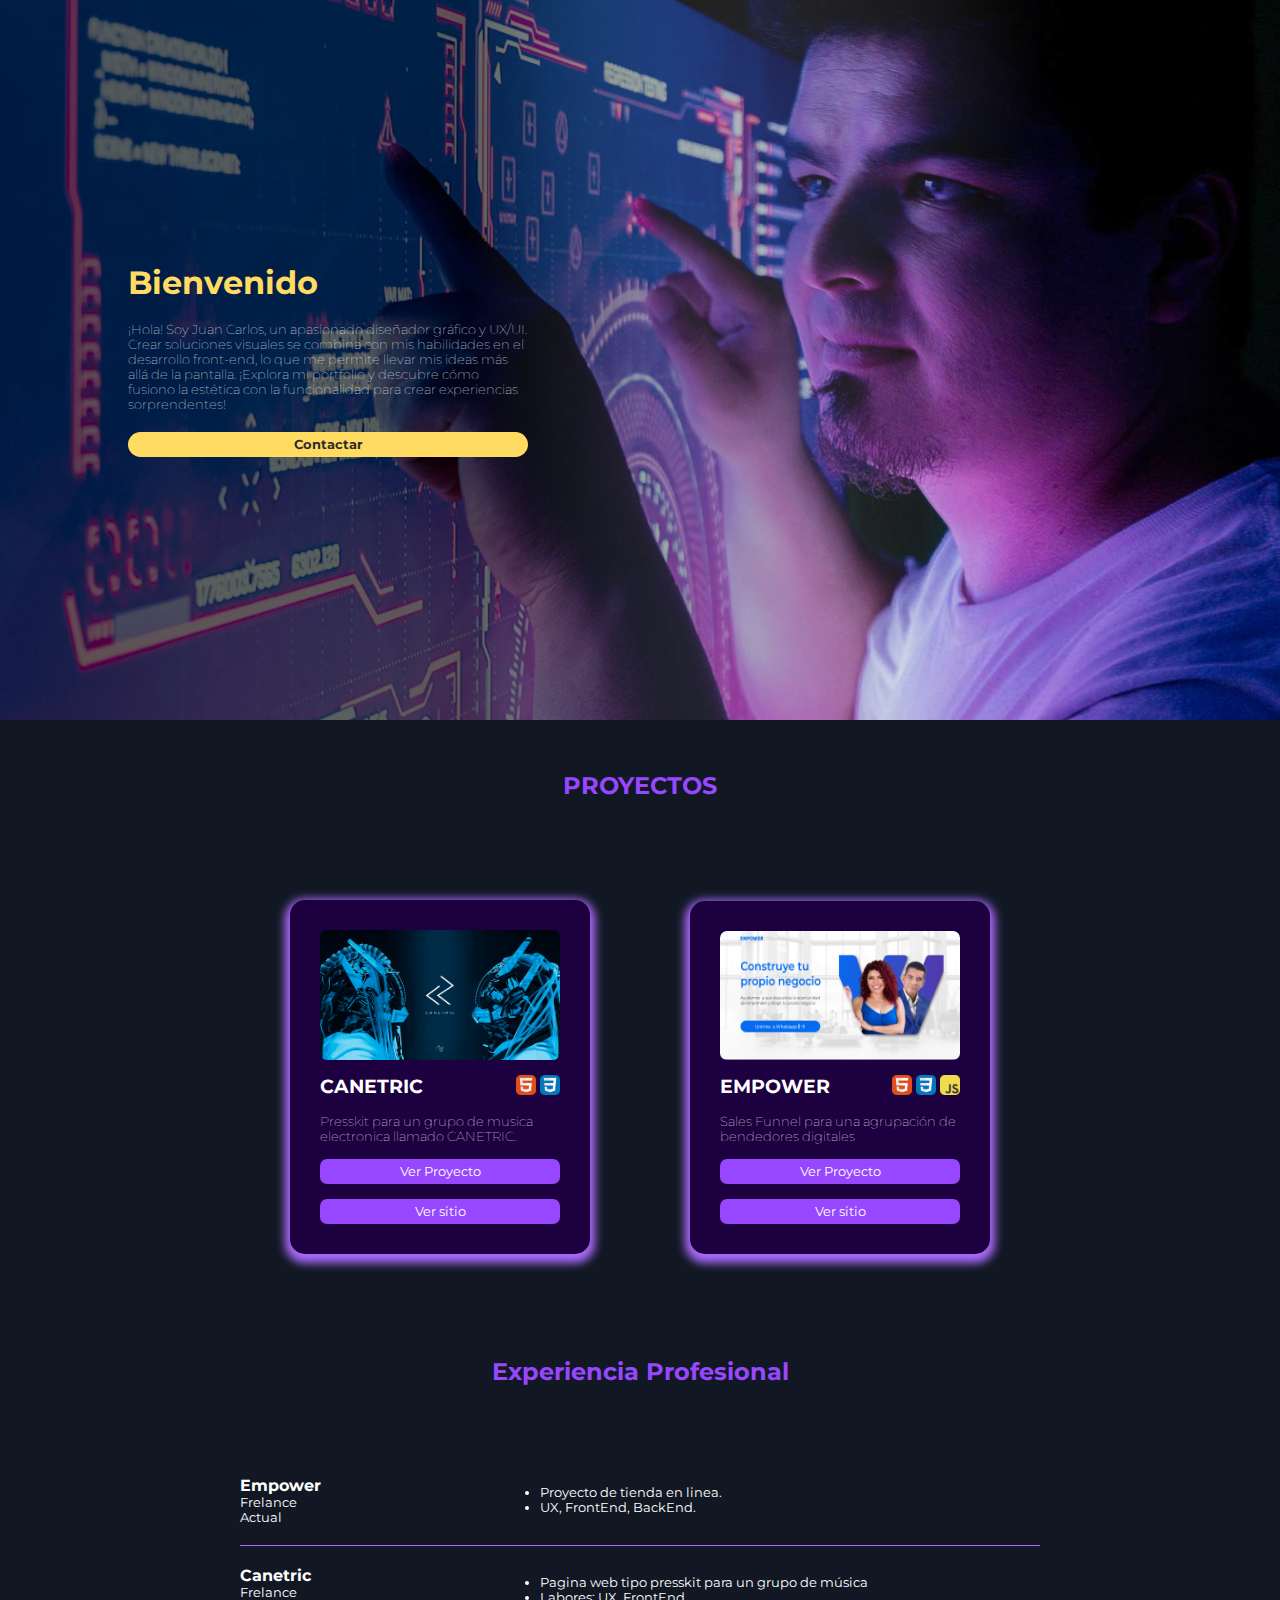
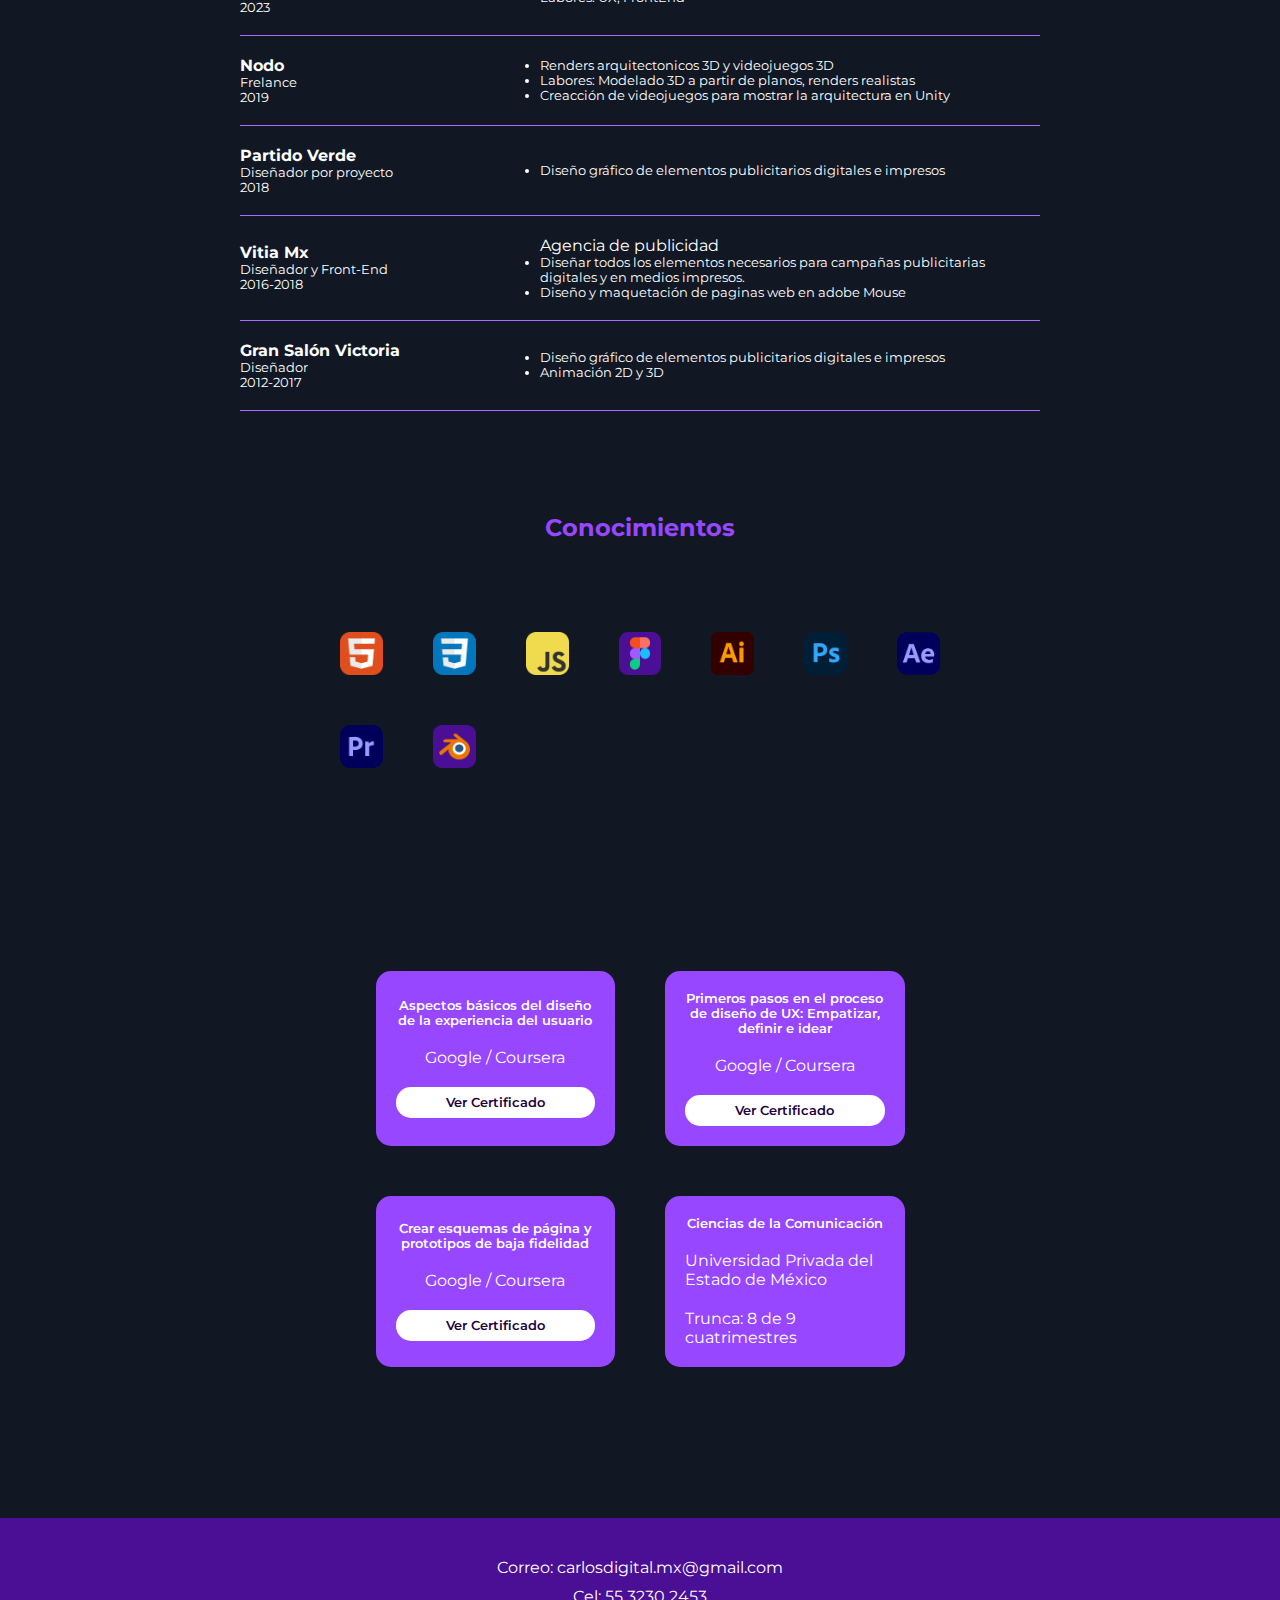
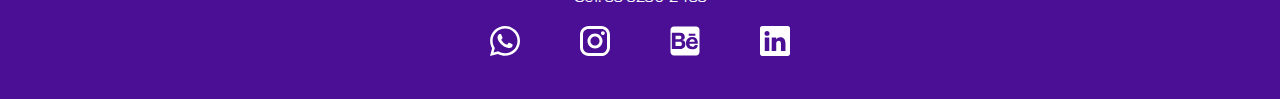
==== index.html @ 56fa0056 "Add files via upload" ====
<!DOCTYPE html>
<html lang="en">
<head>
    <meta charset="UTF-8">
    <meta name="viewport" content="width=device-width, initial-scale=1.0">
    <title>Portfolio Juan Carlos</title>
    <link rel="stylesheet" href="css/style.css">
    <link rel="stylesheet" media="screen and (max-width: 768px)"  href="css/mobile.css">
</head>
<body>
<header>
    
    <div class="contenedor">

        <h1>
            Bienvenido
        </h1>
        <p class="contenedor-texto">
           ¡Hola! Soy Juan Carlos, un apasionado diseñador gráfico y UX/UI. Crear soluciones visuales se combina con mis habilidades en el desarrollo front-end, lo que me permite llevar mis ideas más allá de la pantalla. ¡Explora mi portfolio y descubre cómo fusiono la estética con la funcionalidad para crear experiencias sorprendentes! 
        </p>
        <a href="https://wa.me/525532302453" class="btn-cv">
            Contactar
        </a>
    </div>
</header>
<section>
    <h2>
        PROYECTOS
    </h2>
    <article class="container">
        <div class="proyecto">
            <img src="assets/canetric-miniatura.png" alt="" class="img-proyecto">
            <div class="titulo-proyecto">
                <h3>CANETRIC</h3>
                <div class="tecnologias">
                    <img src="assets/html.png" alt="" class="mini-tech">
                    <img src="assets/css.png" alt="" class="mini-tech">
                </div>
            </div>
            <p class="p-proyectos">
                Presskit para un grupo de musica electronica llamado CANETRIC.
            </p>
            <a href="https://www.behance.net/gallery/173732351/Canetric" class="btn-proyecto" target="_blank">
                Ver Proyecto
            </a>
            <a href="https://www.canetric.com" class="btn-proyecto" target="_blank">
                Ver sitio
            </a>
        </div>

        <div class="proyecto">
            <img src="assets/Empower-Miniatura.png" alt="" class="img-proyecto">
            <div class="titulo-proyecto">
                <h3>EMPOWER</h3>
                <div class="tecnologias">
                    <img src="assets/html.png" alt="" class="mini-tech">
                    <img src="assets/css.png" alt="" class="mini-tech">
                    <img src="assets/js.png" alt="" class="mini-tech">
                </div>
            </div>
            <p class="p-proyectos">
            Sales Funnel para una agrupación de bendedores digitales
            </p>
            <a href="https://www.behance.net/gallery/175284687/Embudo-de-ventas" class="btn-proyecto" target="_blank">
                Ver Proyecto
            </a>
            <a href="https://empower-production.up.railway.app/index.html" class="btn-proyecto" target="_blank">
                Ver sitio
            </a>
        </div>

    </article>
</section>

<section>
    <h2>Experiencia Profesional</h2>
    <article class="lista">
        <div class="trabajo">
            <div class="empresa">
                <h5>Empower</h5>
                <span class="puesto">Frelance</span>
                <span class="fecha">Actual</span>
            </div>
            <div class="labores">
                <ul>
                    <li>
                        Proyecto de tienda en linea.
                    </li>
                    <li>
                        UX, FrontEnd, BackEnd.
                    </li>
                </ul>
            </div>
        </div>
        
        <div class="trabajo">
            <div class="empresa">
                <h5>Canetric</h5>
                <span class="puesto">Frelance</span>
                <span class="fecha">2023</span>
            </div>
            <div class="labores">
                <ul>
                    <li>
                        Pagina web tipo presskit para un grupo de música

                    </li>
                    <li>

                        Labores: UX, FrontEnd
                    </li>
                </ul>
            </div>
        </div>

        <div class="trabajo">
            <div class="empresa">
                <h5>Nodo</h5>
                <span class="puesto">Frelance</span>
                <span class="fecha">2019</span>
            </div>
            <div class="labores">
                <ul>
                    <li>
                        Renders arquitectonicos 3D y videojuegos 3D

                    </li>
                    
                    <li>
                        Labores: Modelado 3D a partir de planos, renders realistas
                        
                    </li>
                    
                    <li>
                        Creacción de videojuegos para mostrar la arquitectura en Unity

                    </li>
                </ul>
            </div>
        </div>

        <div class="trabajo">
            <div class="empresa">
                <h5>Partido Verde</h5>
                <span class="puesto">Diseñador por proyecto</span>
                <span class="fecha">2018</span>
            </div>
            <div class="labores">
                <ul>
                    <li>
                        
                        Diseño gráfico de elementos publicitarios digitales e impresos
                    </li>
                </ul>
            </div>
        </div>

        <div class="trabajo">
            <div class="empresa">
                <h5>Vitia Mx</h5>
                <span class="puesto">Diseñador y Front-End</span>
                <span class="fecha">2016-2018</span>
            </div>
            <div class="labores">
                Agencia de publicidad
                <ul>
                    <li>
                        Diseñar todos los elementos necesarios
                        para campañas publicitarias digitales y en medios
                        impresos.

                    </li>
                    <li>
                        Diseño y maquetación de paginas web en adobe Mouse

                    </li>
                </ul>
            </div>
        </div>

        <div class="trabajo">
            <div class="empresa">
                <h5>Gran Salón Victoria</h5>
                <span class="puesto">Diseñador</span>
                <span class="fecha">2012-2017</span>
            </div>
            <div class="labores">
                <ul>
                    <li>
                        Diseño gráfico de elementos publicitarios digitales
                        e impresos

                    </li>
                    <li>
                        Animación 2D y 3D

                    </li>
                </ul>
            </div>
        </div>
    </article>
</section>

<section class="fondoLogos">
    <h2>Conocimientos</h2>
    <div class="logos">
        <img src="assets/html.png" alt="" class="logo">
        <img src="assets/css.png" alt="" class="logo">
        <img src="assets/js.png" alt=""class="logo">
        <img src="assets/figma.png" alt=""class="logo">
        <img src="assets/ai.png" alt=""class="logo">
        <img src="assets/ps.png" alt=""class="logo">
        <img src="assets/ae.png" alt=""class="logo">
        <img src="assets/pr.png" alt=""class="logo">
        <img src="assets/blender.png" alt=""class="logo">
    </div>
</section>

<section>
    <article class="estudios-contenedor">
        <div class="card">
            <p class="nombre-curso">
                Aspectos básicos del diseño
                de la experiencia del usuario

            </p>
            <span>
                Google / Coursera
            </span>
            <a href="https://www.coursera.org/verify/RHEYUBNAGC42" class="btn-certificado" target="_blank">
                Ver Certificado

            </a>
        </div>
        <div class="card">
            <p class="nombre-curso">
                Primeros pasos en el proceso de
                diseño de UX: Empatizar, definir
                e idear
            </p>
            <span>
                Google / Coursera
            </span>
            <a href="https://www.coursera.org/verify/2RDZVHKWVHGW" class="btn-certificado" target="_blank">
                Ver Certificado

            </a>
        </div>
        <div class="card">
            <p class="nombre-curso">
                Crear esquemas de página y
                prototipos de baja fidelidad
            </p>
            <span>
                Google / Coursera
            </span>
            <a href="https://www.coursera.org/verify/Z3CFG7VEZZ9T" class="btn-certificado" target="_blank">
                Ver Certificado

            </a>
            
        </div>
        <div class="card">
            <p class="nombre-curso">
                Ciencias de la Comunicación
            </p>
            <span>
                Universidad Privada del Estado de México
            </span>
           <span class="trunca">
            Trunca: 8 de 9 cuatrimestres
           </span>
        </div>
    </article>
</section>
<footer>
    <div class="contacto">
        <span>Correo: carlosdigital.mx@gmail.com</span>
        <span>Cel: 55 3230 2453</span>
    </div>
    <div class="enlaces">
        <a href=" https://wa.me/525532302453" target="_blank">
            <img src="assets/whats.svg" alt="" class="icono">

        </a>

        <a href="https://www.instagram.com/carlosdigital_mx/" target="_blank">
            <img src="assets/insta.svg" alt="" class="icono">
            
        </a>

        <a href="https://www.behance.net/juancarlosmx" target="_blank">
            <img src="assets/be.svg" alt="" class="icono">
            
        </a>

        <a href="https://www.linkedin.com/in/juan-carlos-ba%C3%B1ales-leos-21834824/" target="_blank">
            <img src="assets/in.svg" alt="" class="icono">
            
        </a>



    </div>
</footer>
</body>
</html>
---- css/style.css ----
@import url('https://fonts.googleapis.com/css2?family=Montserrat:ital,wght@0,300;0,400;0,600;1,300;1,400;1,600&display=swap');
*{
    padding: 0;
    margin: 0 ;
    box-sizing: border-box;

}
html, body{
        font-family: 'Montserrat', sans-serif;
        background-color: #111824;
        margin: 0 auto;


}

h1{
    color: #FFDC61;
}
h2{
    color: #9747FF;
    font-size: 1.5rem;
    text-align: center;
}
h5{
    font-size: 1rem;
}
p{
    font-weight: 100;
    font-size: 0.8rem;
}
li{
    font-size: 0.8rem;
}
a{
    text-decoration: none; /* Elimina la subrayado */
            color: inherit; /* Hereda el color del texto */
            cursor: pointer; /* Cambia el cursor al pasar sobre el enlace */
            font-size: 0.8rem;
}

header{
    background: url('/assets/yo-pantalla.png');
    background-size: cover;
    background-repeat: no-repeat;
    background-position: right;
height: 100%;
display: flex;
align-items: center;
padding: 0 10%;
height: 80vh;
margin: 0 auto;

}
.contenedor{
    display: flex;
    flex-direction: column;
    width: 400px;
    color: #fff;
    gap: 20px;
}
.btn-cv{
    padding: 5px 0;
    border-radius: 15px;
    background-color: #FFDC61;
    color: #2b2b2b;
    text-align: center;
    font-weight: 700;
}
section{
    display: flex;
    flex-direction: column;
    justify-content: center;
    align-items: center;
    padding: 4% 0;
}
.container{
    display: flex;
    justify-content: center;
    align-items: center;
    margin-top: 100px;
    gap: 100px;
        flex-wrap: wrap ;
        padding: 0px 50px;

}
.proyecto{
    min-width: 300px;
    max-width: 300px;
    padding: 30px;
    color: #fff;
    display: flex;
    flex-direction: column;
    gap: 15px;
    background-color: #1C0040;
    border-radius: 15px;
    box-shadow: 0px 4px 10px 5px #AD6CFF;
    transition: background-color 0.3s;
    transition: box-shadow 0.3s;
    
}
.proyecto:hover{
    background-color: #230150;
        box-shadow: 0px 4px 20px 5px #AD6CFF;

}

.img-proyecto{
    width: 100%;
    border-radius: 7px;
}
.titulo-proyecto{
    display: flex;
    justify-content: space-between;
}
.mini-tech{
    width: 20px;
}
.btn-proyecto{
    background-color: #9747FF;
    padding: 5px 0;
    border-radius: 7px;
    color: #fff;
    text-align: center;

}
.lista{
    display: flex;
    justify-content: center;
    align-items: center;
    flex-direction: column;
    padding-top: 70px;
    color: #fff;
}
.trabajo{
    display: flex;
    justify-content: space-between;
    align-items: center;
    max-width: 80vw;
padding: 20px 0;    border-bottom: solid 1px #AD6CFF;

}
.empresa{
    display: flex;
    flex-direction: column;
    width: 300px;
    font-size: 0.8rem;
}
.labores{
    width: 500px;
}


.logos{
    max-width: 600px;
    padding-top: 90px;
display: grid;
grid-template-columns:repeat(auto-fit, minmax(40px, 1fr));
gap: 50px;
}
.logo{
width: 100%;
height: auto;
}
.estudios-contenedor{
    padding: 100px 50px;
    display: grid;
grid-template-columns:repeat(auto-fit, minmax(200px, 1fr));
gap: 50px;
}
.card{
    display: flex;
    flex-direction: column;
    justify-content: center;
    align-items: center;
    background-color: #9747FF;
    padding: 20px 20px;
    gap: 20px;
    color: #fff;
    border-radius: 15px;
}
.nombre-curso{
    font-weight: 600;
    text-align: center;
}
.btn-certificado{
    background-color: #fff;
    padding: 8px 20px;
    border-radius: 15px;
    width: 100%;
    font-weight: 600;
    text-align: center;
    color: #1C0040;
}
footer{
    background-color: #4A0F95;
    padding: 40px;

}
.contacto{
    display: flex;
    flex-direction: column;
    justify-content: center;
    align-items: center;
    color: #fff;
    padding-bottom: 20px;
    gap: 10px;
    font-weight: 400;
}
.enlaces{
    display: flex;
    justify-content: center;
    align-items: center;
    gap: 60px;
}
.icono{
    width: 30px;
}
---- css/mobile.css ----
h5{
    font-size: 0.8rem;
}
.contenedor{
    justify-content: center;
    width: 80%;
    gap: 20px;
position: absolute;
bottom:170px;
}
header{
    background-position: right -100px top 0px;

}
section{
    display: flex;
    flex-direction: column;
    justify-content: center;
    align-items: center;
    padding: 20% 0;
}

.container{
    margin-top: 50px;
    gap: 50px;
        padding: 0px 50px;

}
.proyecto{
    min-width: 200px;
    max-width: 400px;
    padding: 15px;
    color: #fff;
    display: flex;
    flex-direction: column;
    gap: 15px;
    background-color: #1C0040;
    border-radius: 15px;
    box-shadow: 0px 4px 10px 5px #AD6CFF;

}
.img-proyecto{
    width: 100%;
    border-radius: 7px;
}
.titulo-proyecto{
    display: flex;
    justify-content: space-between;
    font-size: 0.8rem;
}
.mini-tech{
    width: 15px;
}
.p-proyectos{
    font-size: 0.7rem;

}
.btn-proyecto{
    background-color: #9747FF;
    padding: 5px 0;
    border-radius: 7px;
    color: #fff;
    text-align: center;
    font-size: 0.8rem;

}

.btn-proyecto{
    background-color: #9747FF;
    padding: 10px 0;
    border-radius: 7px;
    color: #fff;
    text-align: center;

}
.logos{
    width: 60%;
    padding-top: 40px;
display: grid;
grid-template-columns:repeat(auto-fit, minmax(40px, 1fr));
gap: 20px;
}
.logo{
width: 100%;
height: auto;
}
.lista{
    display: flex;
    justify-content: center;
    align-items: center;
    flex-direction: column;
    padding: 20px 0;
    color: #fff;
}
.estudios-contenedor{
    padding: 20px 50px;
    display: grid;
grid-template-columns:repeat(auto-fit, minmax(200px, 1fr));
gap: 50px;
}
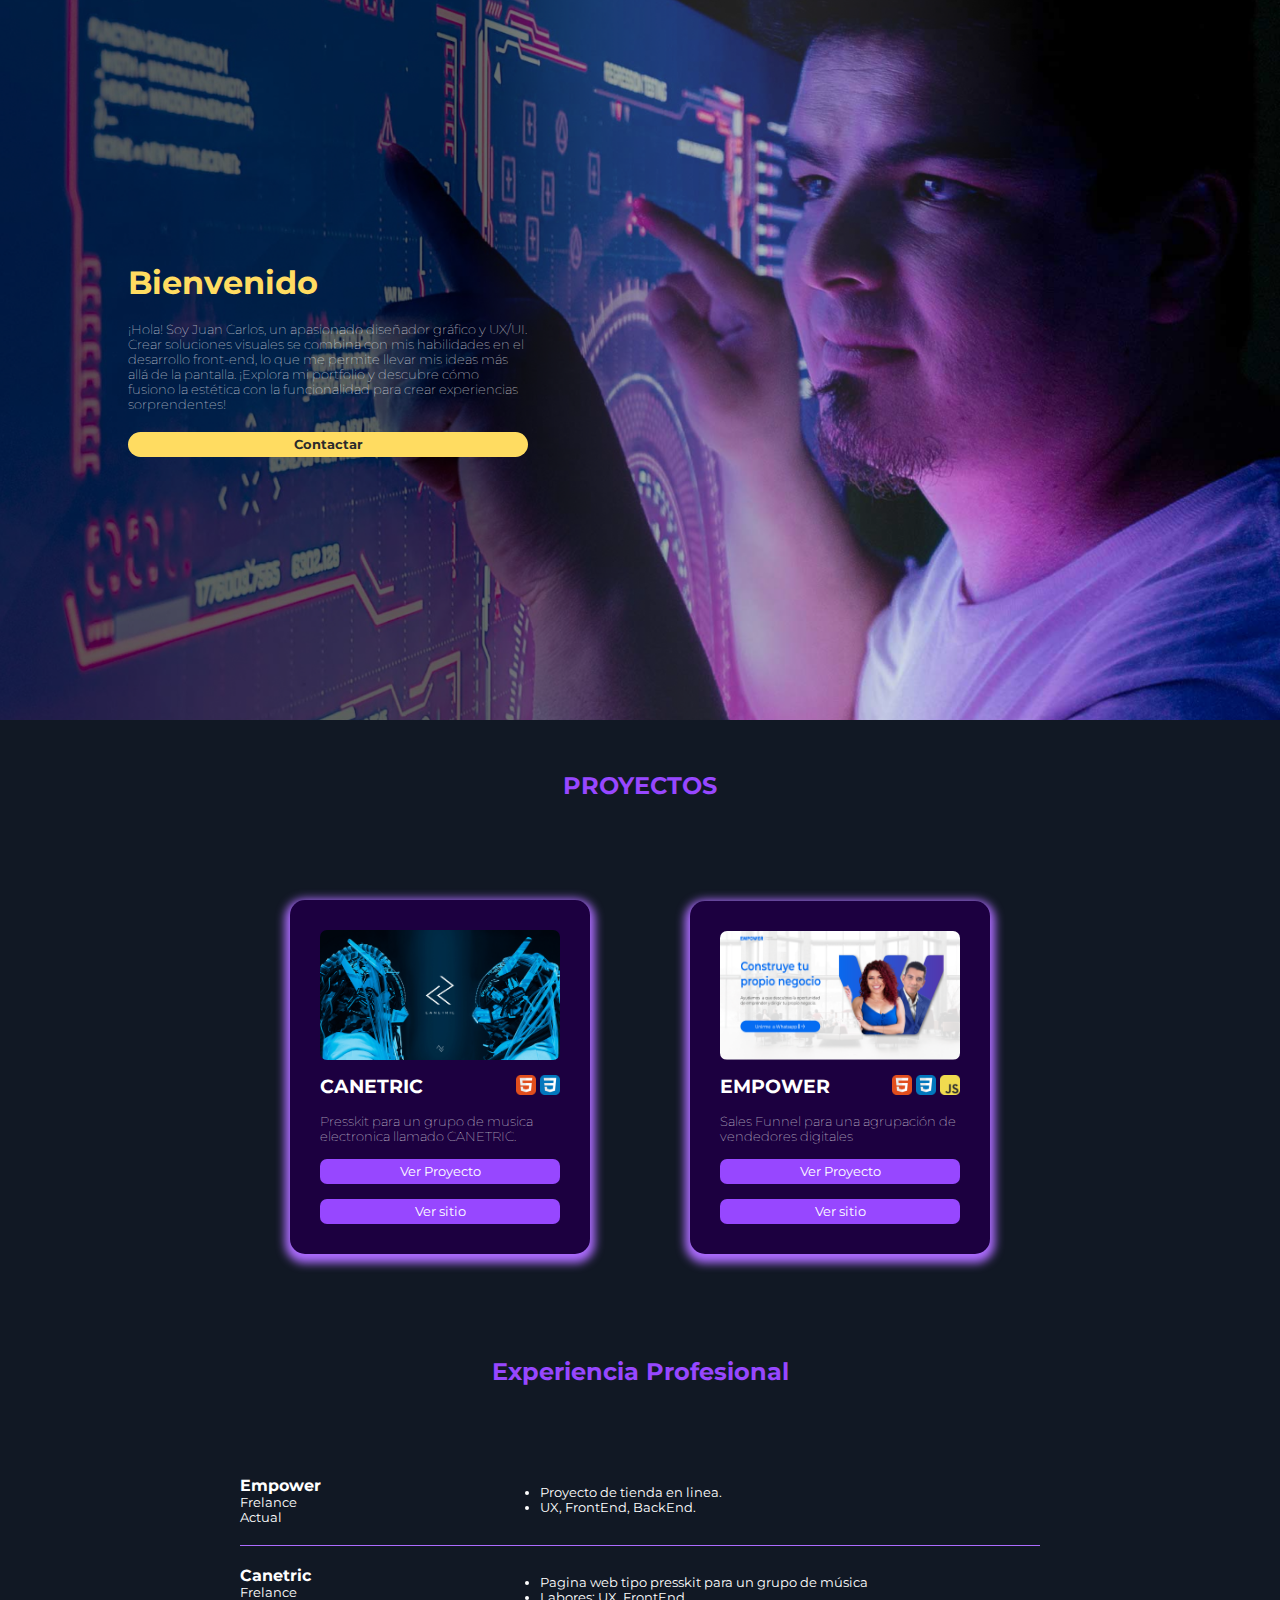
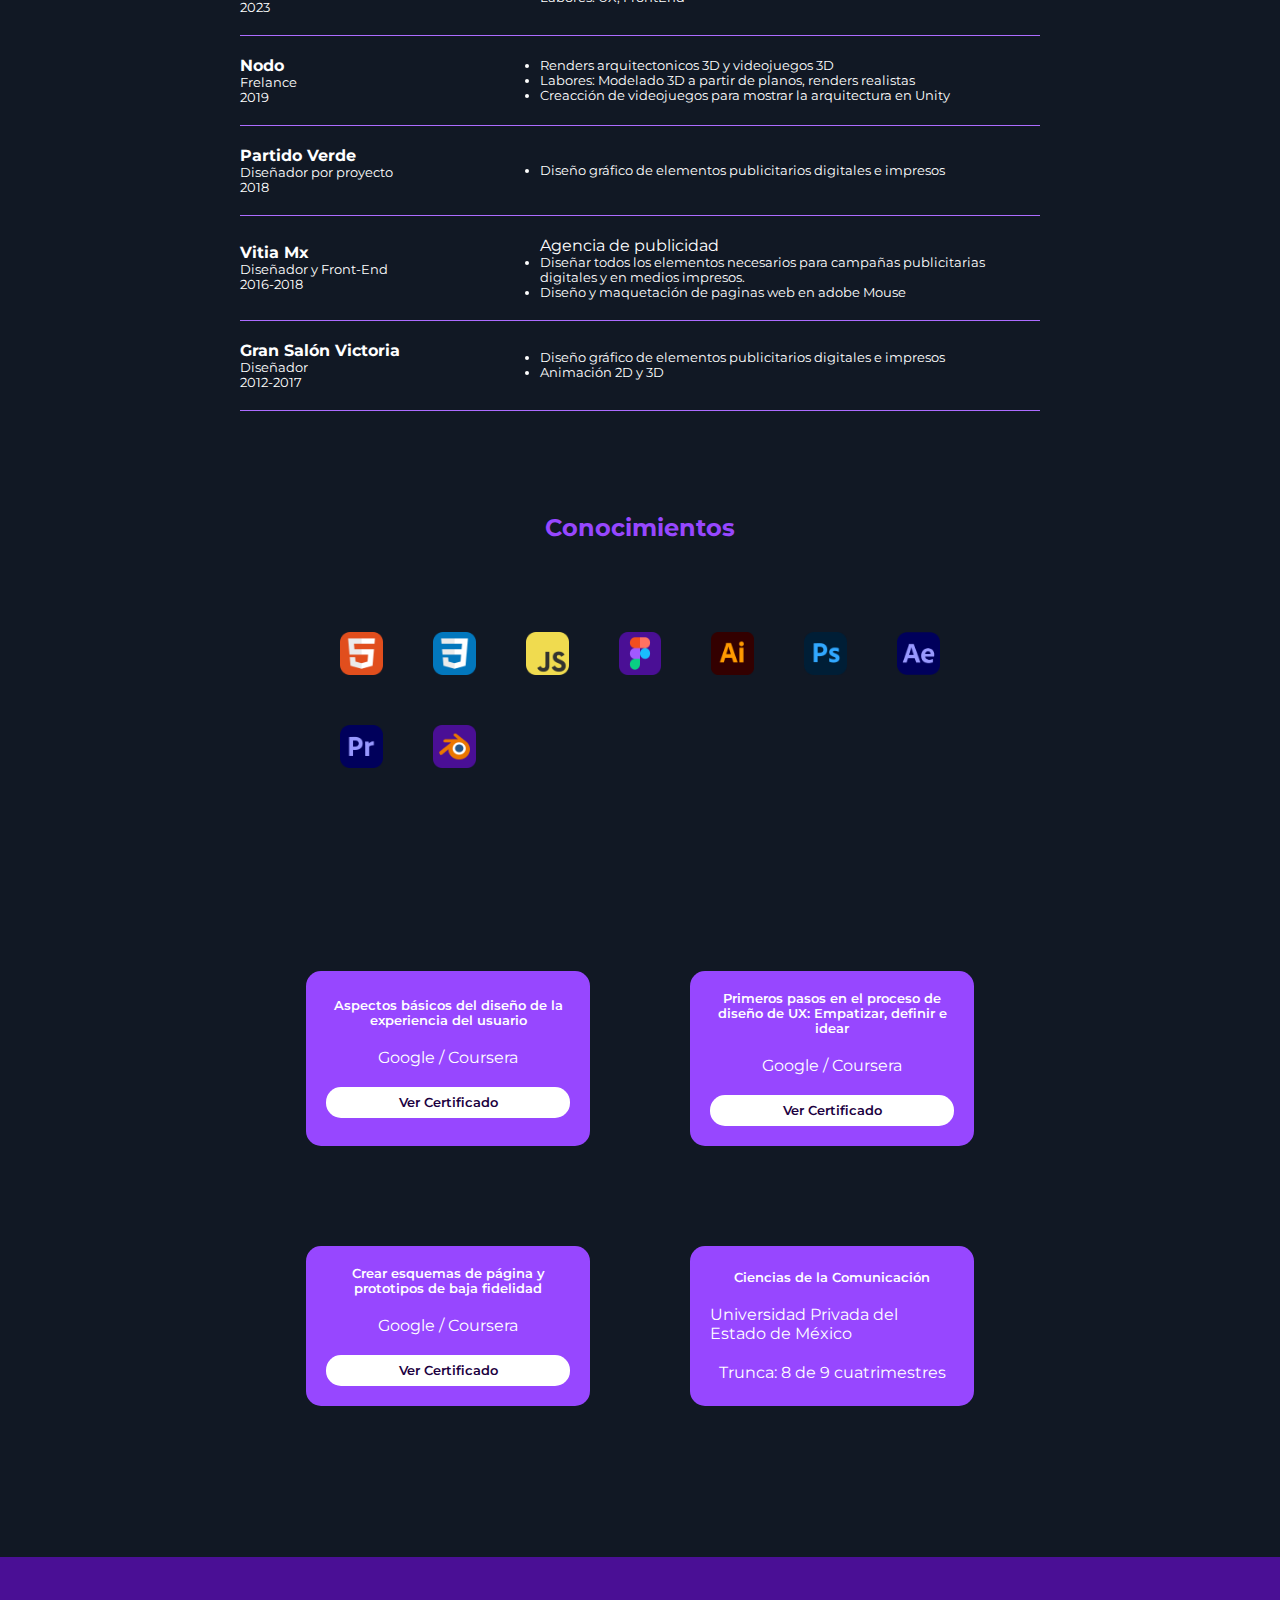
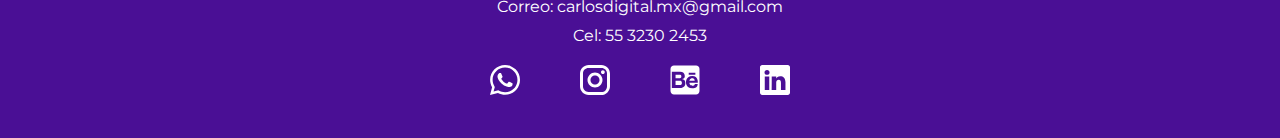
==== commit 1af13b4b: "Add files via upload" ====
--- a/index.html
+++ b/index.html
@@ -59,7 +59,7 @@
                 </div>
             </div>
             <p class="p-proyectos">
-            Sales Funnel para una agrupación de bendedores digitales
+            Sales Funnel para una agrupación de vendedores digitales
             </p>
             <a href="https://www.behance.net/gallery/175284687/Embudo-de-ventas" class="btn-proyecto" target="_blank">
                 Ver Proyecto
--- a/css/style.css
+++ b/css/style.css
@@ -39,7 +39,7 @@
 }
 
 header{
-    background: url('/assets/yo-pantalla.png');
+    background: url('../assets/yo-pantalla.png');
     background-size: cover;
     background-repeat: no-repeat;
     background-position: right;
@@ -160,12 +160,18 @@
 .logo{
 width: 100%;
 height: auto;
+transform: scale(1);
+transition: transform 0.3s;
+}
+.logo:hover{
+transform: scale(1.5);
 }
 .estudios-contenedor{
+    width: 60vmax;
     padding: 100px 50px;
     display: grid;
 grid-template-columns:repeat(auto-fit, minmax(200px, 1fr));
-gap: 50px;
+gap: 100px;
 }
 .card{
     display: flex;
@@ -177,6 +183,11 @@
     gap: 20px;
     color: #fff;
     border-radius: 15px;
+    transform: scale(1);
+    transition: transform 0.3s;
+}
+.card:hover{
+    transform: scale(1.1);
 }
 .nombre-curso{
     font-weight: 600;
--- a/css/mobile.css
+++ b/css/mobile.css
@@ -1,4 +1,7 @@
 h5{
+    font-size: 0.8rem;
+}
+span{
     font-size: 0.8rem;
 }
 .contenedor{
@@ -17,13 +20,13 @@
     flex-direction: column;
     justify-content: center;
     align-items: center;
-    padding: 20% 0;
+    padding: 10% 0;
 }
 
 .container{
     margin-top: 50px;
     gap: 50px;
-        padding: 0px 50px;
+        padding: 0px 40px;
 
 }
 .proyecto{
@@ -93,8 +96,28 @@
     color: #fff;
 }
 .estudios-contenedor{
+    width: 40vmax;
     padding: 20px 50px;
     display: grid;
-grid-template-columns:repeat(auto-fit, minmax(200px, 1fr));
+grid-template-columns:repeat(auto-fit, minmax(170px, 1fr));
 gap: 50px;
+text-align: center;
+}
+.contacto{
+    display: flex;
+    flex-direction: column;
+    justify-content: center;
+    align-items: center;
+    color: #fff;
+    padding-bottom: 20px;
+    gap: 10px;
+    font-weight: 400;
+    font-size: 0.8rem;
+    text-align: center;
+}
+.enlaces{
+    display: flex;
+    justify-content: center;
+    align-items: center;
+    gap: 20px;
 }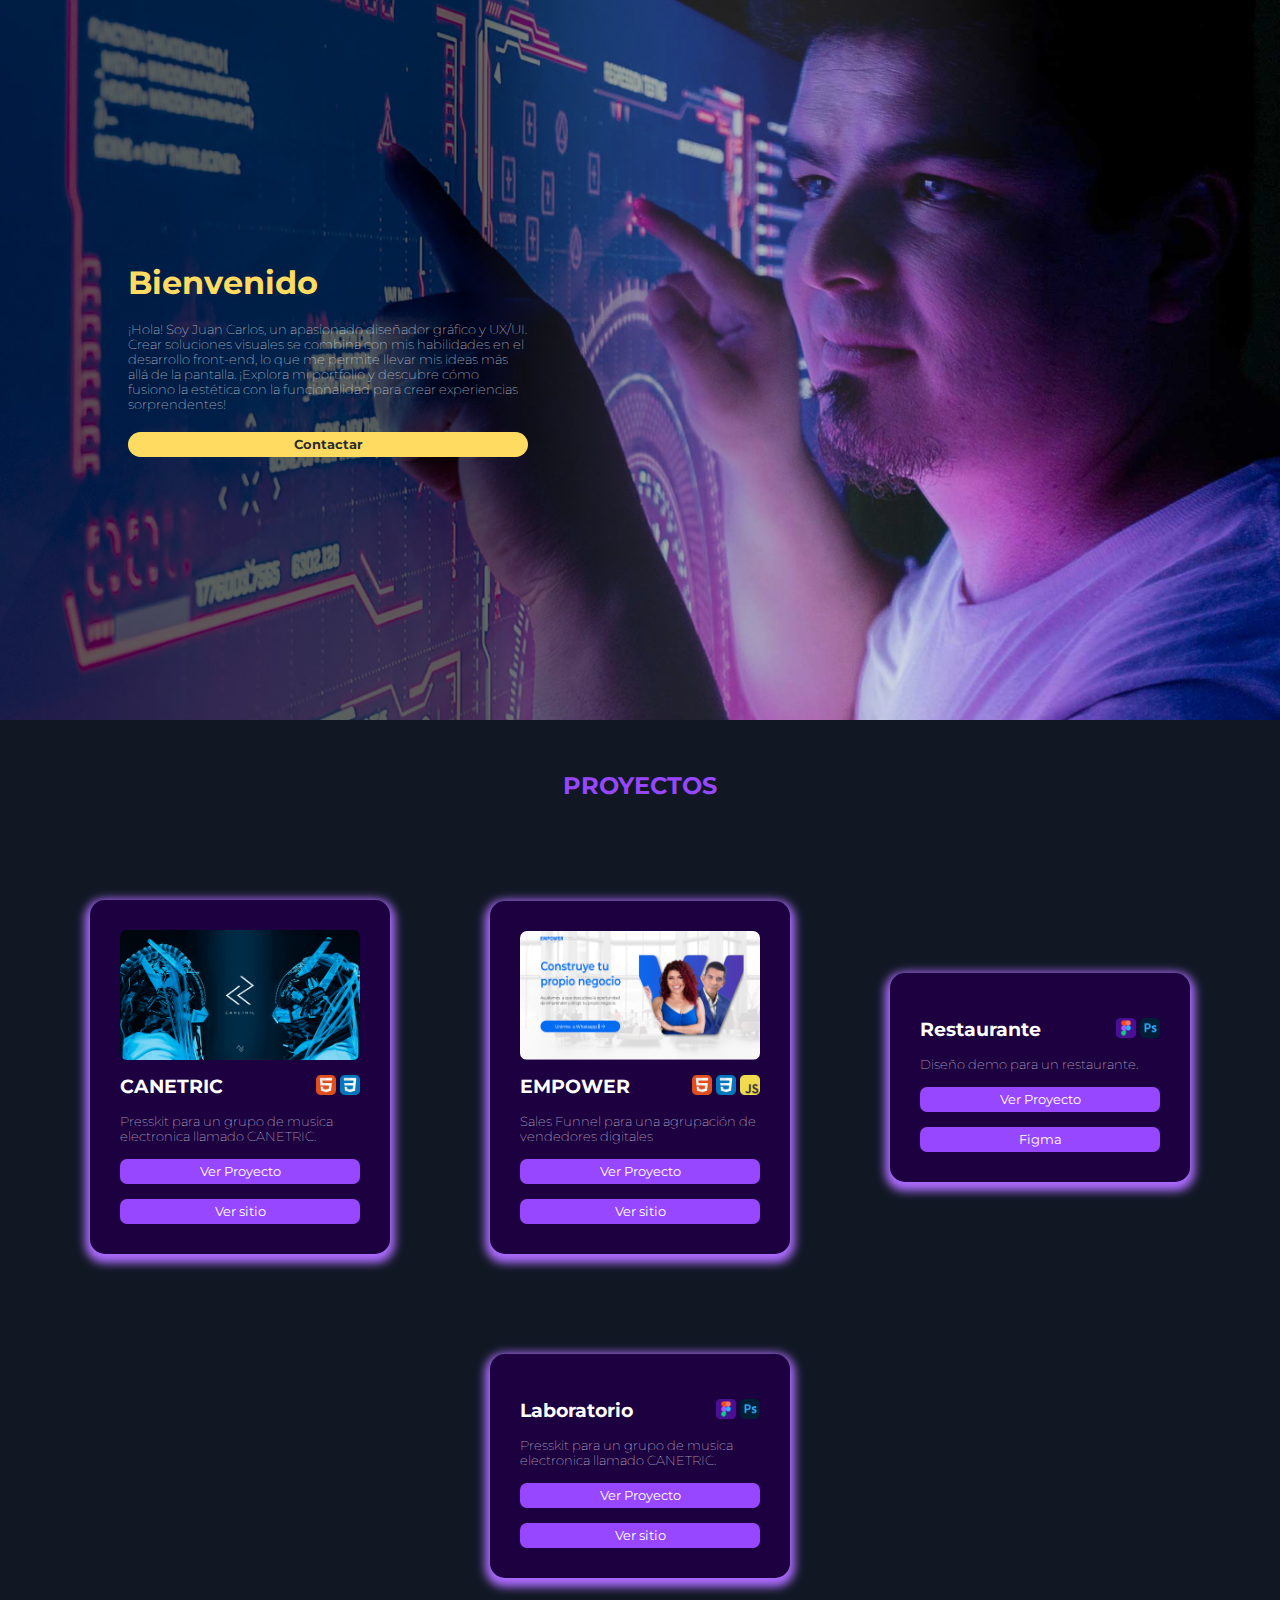
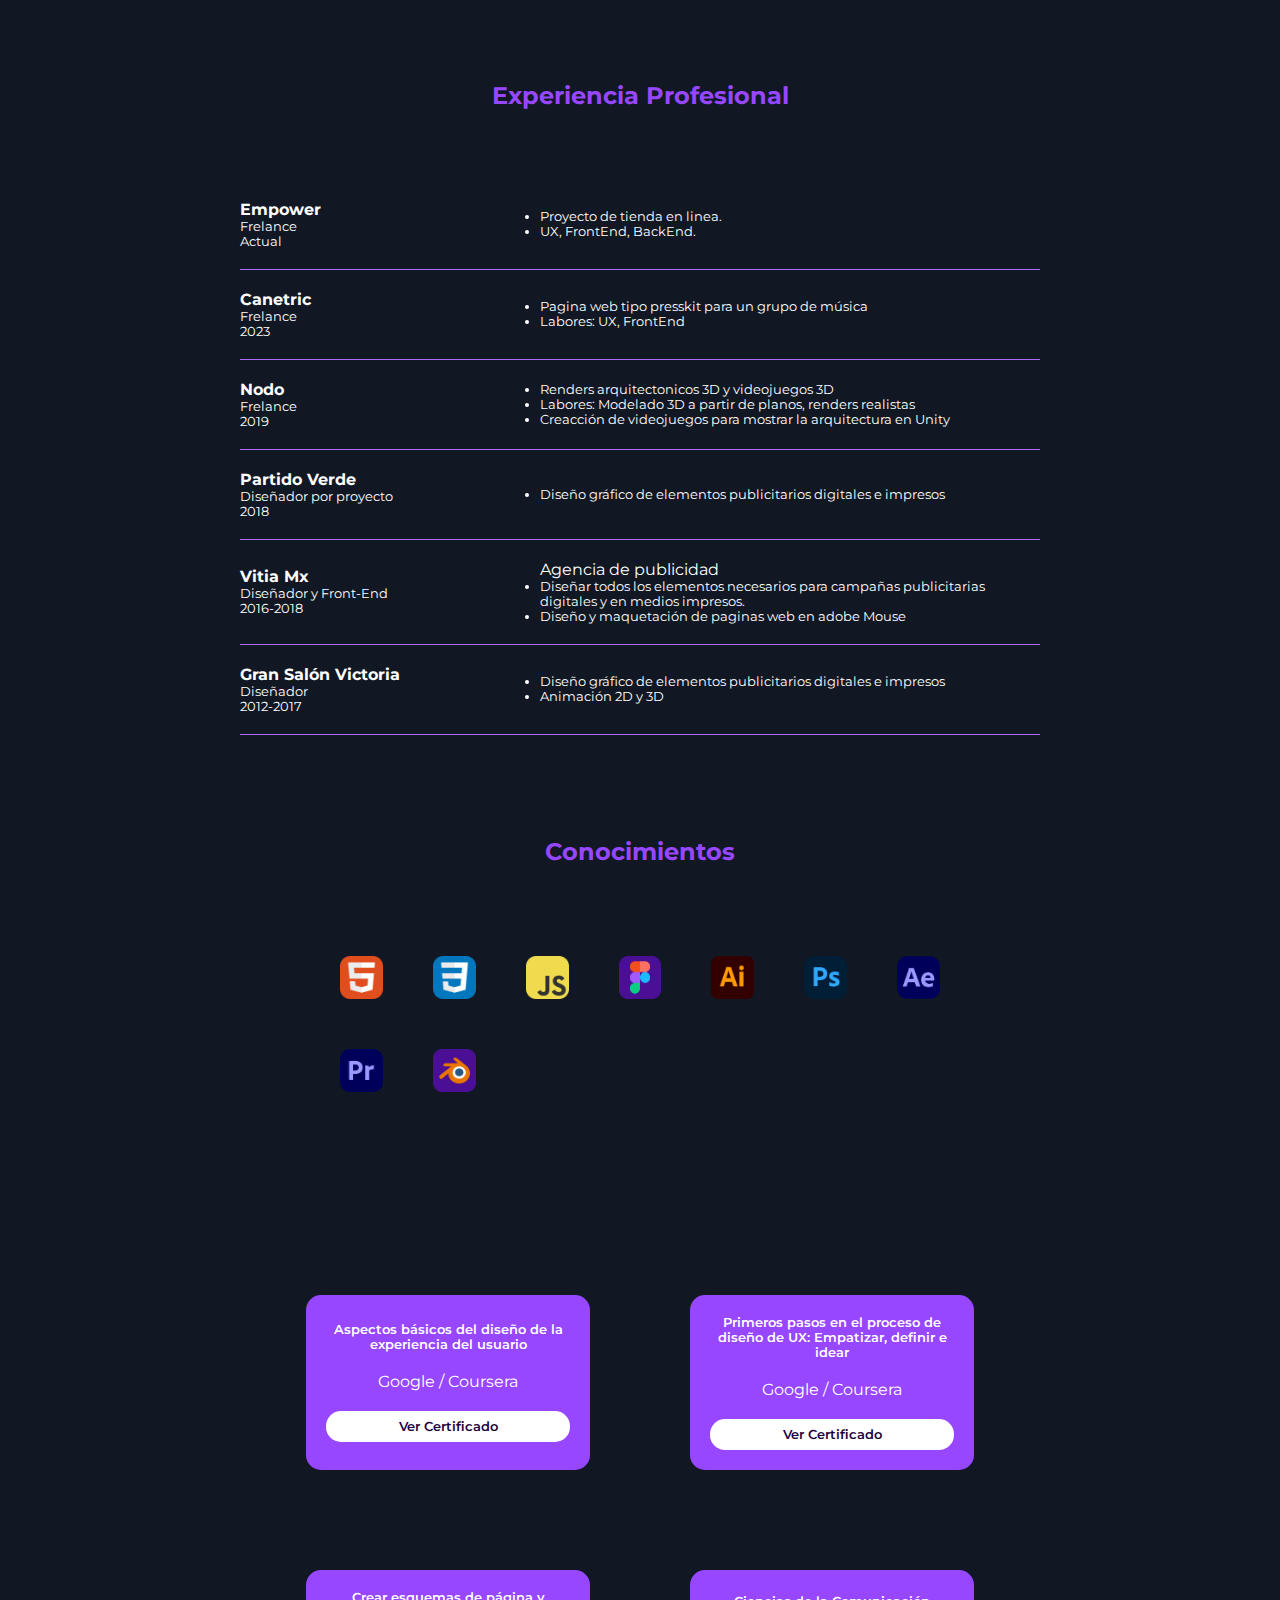
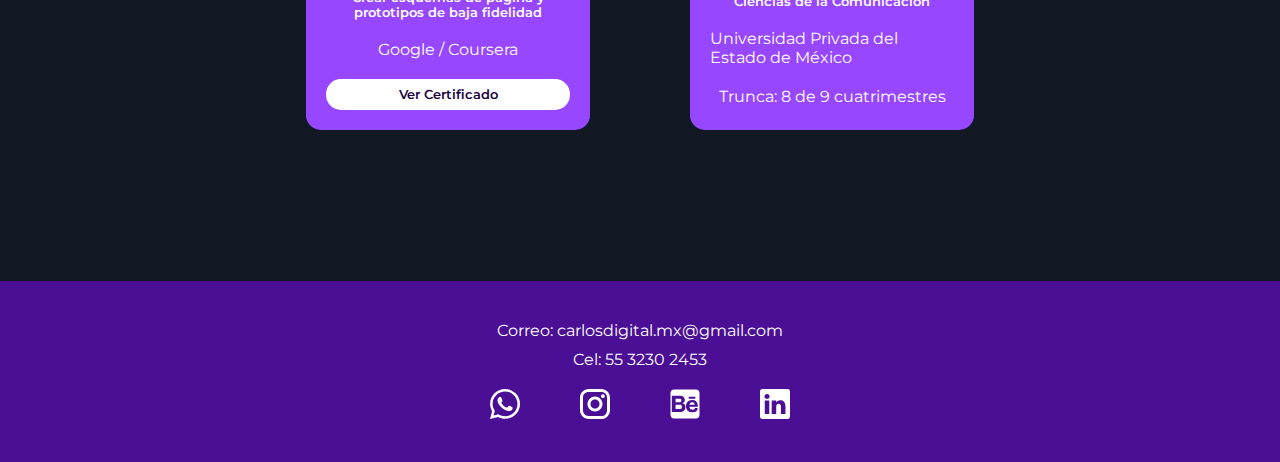
==== commit ad4da7a9: "Add files via upload" ====
--- a/index.html
+++ b/index.html
@@ -28,7 +28,7 @@
         PROYECTOS
     </h2>
     <article class="container">
-        <div class="proyecto">
+        <div class="proyecto" id="play-area">
             <img src="assets/canetric-miniatura.png" alt="" class="img-proyecto">
             <div class="titulo-proyecto">
                 <h3>CANETRIC</h3>
@@ -48,7 +48,7 @@
             </a>
         </div>
 
-        <div class="proyecto">
+        <div class="proyecto" id="play-area">
             <img src="assets/Empower-Miniatura.png" alt="" class="img-proyecto">
             <div class="titulo-proyecto">
                 <h3>EMPOWER</h3>
@@ -65,6 +65,44 @@
                 Ver Proyecto
             </a>
             <a href="https://empower-production.up.railway.app/index.html" class="btn-proyecto" target="_blank">
+                Ver sitio
+            </a>
+        </div>
+        <div class="proyecto" id="play-area">
+            <img src="assets/restaurant.png" alt="" class="img-proyecto">
+            <div class="titulo-proyecto">
+                <h3>Restaurante</h3>
+                <div class="tecnologias">
+                    <img src="assets/figma.png" alt="" class="mini-tech">
+                    <img src="assets/ps.png" alt="" class="mini-tech">
+                </div>
+            </div>
+            <p class="p-proyectos">
+                Diseño demo para un restaurante.
+            </p>
+            <a href="https://www.behance.net/gallery/179095327/Restaurant?" class="btn-proyecto" target="_blank">
+                Ver Proyecto
+            </a>
+            <a href="restaurante.html" class="btn-proyecto" target="_blank">
+                Figma
+            </a>
+        </div>
+        <div class="proyecto" id="play-area">
+            <img src="assets/laboratorio.png" alt="" class="img-proyecto">
+            <div class="titulo-proyecto">
+                <h3>Laboratorio</h3>
+                <div class="tecnologias">
+                    <img src="assets/figma.png" alt="" class="mini-tech">
+                    <img src="assets/ps.png" alt="" class="mini-tech">
+                </div>
+            </div>
+            <p class="p-proyectos">
+                Presskit para un grupo de musica electronica llamado CANETRIC.
+            </p>
+            <a href="https://www.behance.net/gallery/179095255/Laboratorio-clinico?tracking_source=project_owner_other_projects" class="btn-proyecto" target="_blank">
+                Ver Proyecto
+            </a>
+            <a href="laboratorio.html" class="btn-proyecto" target="_blank">
                 Ver sitio
             </a>
         </div>
